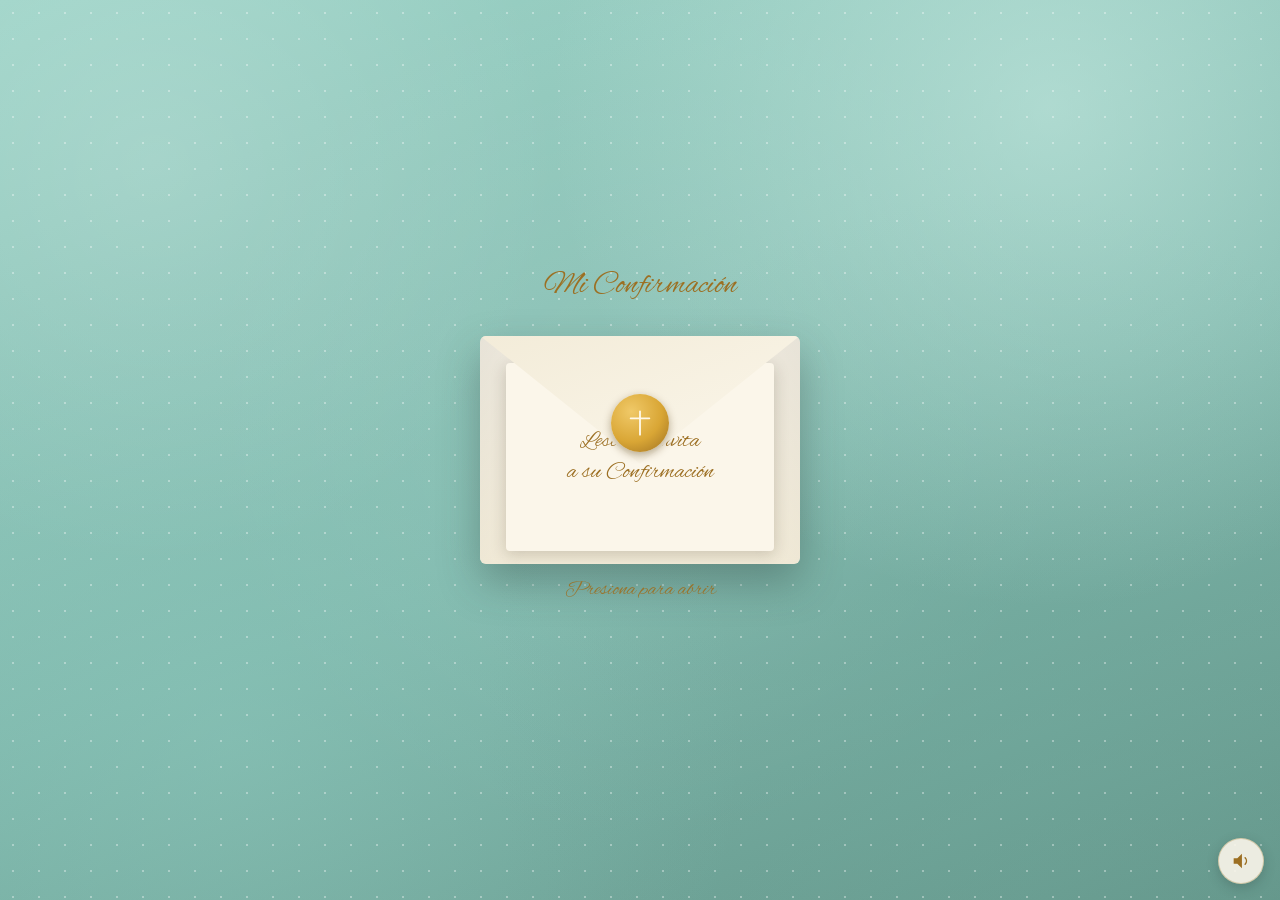
==== index.html @ a82a0bc2 "previsualizacion whatsapp con open graph" ====
<!doctype html>
<html lang="es">
  <head>
    <meta charset="UTF-8" />
    <meta
      name="viewport"
      content="width=device-width, initial-scale=1.0, maximum-scale=1.0, user-scalable=no"
    />
    <title>Mi Confirmación · Lester Quiñonez Sas</title>
    <meta property="og:title" content="Mi Confirmación - Lester Quiñonez Sas" />
    <meta
      property="og:description"
      content="Te invito a mi Confirmación, Sábado 03 de Octubre a las 09:00. Parroquia Santo Tomás Apóstol."
    />
    <meta property="og:image" content="https://jeffryq.github.io/invitacion/bg1.jpg" />
    <meta property="og:url" content="https://jeffryq.github.io/invitacion/" />
    <meta property="og:type" content="website" />
    <meta name="twitter:card" content="summary_large_image" />
    <link rel="preconnect" href="https://fonts.googleapis.com" />
    <link rel="preconnect" href="https://fonts.gstatic.com" crossorigin />
    <link
      href="https://fonts.googleapis.com/css2?family=Alex+Brush&display=swap"
      rel="stylesheet"
    />
    <link rel="stylesheet" href="style.css" />
  </head>
  <body>
    <div id="envelope-screen">
      <div class="envelope" id="envelope">
        <div class="env-title">Mi Confirmación</div>
        <div class="env-body">
          <div class="env-vline"></div>
          <div class="env-shade-l"></div>
          <div class="env-shade-r"></div>
          <div class="env-letter">
            <p>Lester te invita<br />a su Confirmación</p>
          </div>
          <div class="env-flap"></div>
          <div class="env-seal">
            <svg viewBox="0 0 24 24" fill="none">
              <path
                d="M12 2 L12 22 M4 8 H20"
                stroke="#fff8e6"
                stroke-width="1.6"
                stroke-linecap="round"
              />
            </svg>
          </div>
        </div>
      </div>
      <div class="env-tap-hint">Presiona para abrir</div>
    </div>

    <video id="bg-music" src="musica.mp4" loop playsinline></video>
    <div id="music-toggle" title="Silenciar/Activar música">
      <svg viewBox="0 0 24 24" fill="#9c6f22">
        <path d="M4 9v6h4l5 5V4L8 9H4z" />
        <path
          d="M16.5 8.5a5 5 0 0 1 0 7"
          stroke="#9c6f22"
          stroke-width="1.6"
          fill="none"
          stroke-linecap="round"
        />
      </svg>
    </div>

    <div id="book-tap-hint">Presiona dos veces para regresar al inicio</div>

    <div id="book">
      <div id="frame">
        <section class="page" id="slide1">
          <div class="particles-layer">
            <svg
              class="particle star"
              style="
                left: 8%;
                top: 12%;
                width: 31px;
                height: 31px;
                animation-duration: 3.1s;
                animation-delay: 0.2s;
              "
              viewBox="0 0 24 24"
            >
              <path
                fill="currentColor"
                d="M12 1 L14.2 9.4 L23 12 L14.2 14.6 L12 23 L9.8 14.6 L1 12 L9.8 9.4 Z"
              />
            </svg>
            <svg
              class="particle star"
              style="
                right: 6%;
                top: 8%;
                width: 24px;
                height: 24px;
                animation-duration: 2.6s;
                animation-delay: 1.4s;
              "
              viewBox="0 0 24 24"
            >
              <path
                fill="currentColor"
                d="M12 1 L14.2 9.4 L23 12 L14.2 14.6 L12 23 L9.8 14.6 L1 12 L9.8 9.4 Z"
              />
            </svg>
            <svg
              class="particle star"
              style="
                left: 14%;
                top: 55%;
                width: 27px;
                height: 27px;
                animation-duration: 3.4s;
                animation-delay: 0.7s;
              "
              viewBox="0 0 24 24"
            >
              <path
                fill="currentColor"
                d="M12 1 L14.2 9.4 L23 12 L14.2 14.6 L12 23 L9.8 14.6 L1 12 L9.8 9.4 Z"
              />
            </svg>
            <svg
              class="particle star"
              style="
                right: 10%;
                top: 48%;
                width: 34px;
                height: 34px;
                animation-duration: 2.9s;
                animation-delay: 1.9s;
              "
              viewBox="0 0 24 24"
            >
              <path
                fill="currentColor"
                d="M12 1 L14.2 9.4 L23 12 L14.2 14.6 L12 23 L9.8 14.6 L1 12 L9.8 9.4 Z"
              />
            </svg>
            <svg
              class="particle star"
              style="
                left: 40%;
                bottom: 8%;
                width: 24px;
                height: 24px;
                animation-duration: 3.6s;
                animation-delay: 0.4s;
              "
              viewBox="0 0 24 24"
            >
              <path
                fill="currentColor"
                d="M12 1 L14.2 9.4 L23 12 L14.2 14.6 L12 23 L9.8 14.6 L1 12 L9.8 9.4 Z"
              />
            </svg>
            <div
              class="particle dot"
              style="
                left: 22%;
                top: 30%;
                width: 12px;
                height: 12px;
                animation-duration: 2.4s;
                animation-delay: 1.1s;
              "
            ></div>
            <div
              class="particle dot"
              style="
                right: 20%;
                top: 68%;
                width: 15px;
                height: 15px;
                animation-duration: 2.8s;
                animation-delay: 0.5s;
              "
            ></div>
            <div
              class="particle dot"
              style="
                left: 6%;
                bottom: 20%;
                width: 10px;
                height: 10px;
                animation-duration: 2.3s;
                animation-delay: 2.1s;
              "
            ></div>
            <div
              class="particle dot"
              style="
                right: 8%;
                bottom: 30%;
                width: 14px;
                height: 14px;
                animation-duration: 3s;
                animation-delay: 1.5s;
              "
            ></div>
          </div>
          <div class="dove-wrap">
            <img class="dove-svg" src="paloma.svg" alt="" />
          </div>
        </section>

        <section class="page" id="slide2">
          <div class="particles-layer">
            <svg
              class="particle star"
              style="
                left: 10%;
                top: 15%;
                width: 27px;
                height: 27px;
                animation-duration: 3s;
                animation-delay: 0.3s;
              "
              viewBox="0 0 24 24"
            >
              <path
                fill="currentColor"
                d="M12 1 L14.2 9.4 L23 12 L14.2 14.6 L12 23 L9.8 14.6 L1 12 L9.8 9.4 Z"
              />
            </svg>
            <svg
              class="particle star"
              style="
                right: 8%;
                top: 22%;
                width: 24px;
                height: 24px;
                animation-duration: 2.7s;
                animation-delay: 1.2s;
              "
              viewBox="0 0 24 24"
            >
              <path
                fill="currentColor"
                d="M12 1 L14.2 9.4 L23 12 L14.2 14.6 L12 23 L9.8 14.6 L1 12 L9.8 9.4 Z"
              />
            </svg>
            <svg
              class="particle star"
              style="
                left: 8%;
                top: 62%;
                width: 31px;
                height: 31px;
                animation-duration: 3.3s;
                animation-delay: 0.9s;
              "
              viewBox="0 0 24 24"
            >
              <path
                fill="currentColor"
                d="M12 1 L14.2 9.4 L23 12 L14.2 14.6 L12 23 L9.8 14.6 L1 12 L9.8 9.4 Z"
              />
            </svg>
            <svg
              class="particle star"
              style="
                right: 12%;
                top: 72%;
                width: 26px;
                height: 26px;
                animation-duration: 2.5s;
                animation-delay: 1.8s;
              "
              viewBox="0 0 24 24"
            >
              <path
                fill="currentColor"
                d="M12 1 L14.2 9.4 L23 12 L14.2 14.6 L12 23 L9.8 14.6 L1 12 L9.8 9.4 Z"
              />
            </svg>
            <div
              class="particle dot"
              style="
                left: 30%;
                top: 6%;
                width: 12px;
                height: 12px;
                animation-duration: 2.6s;
                animation-delay: 0.6s;
              "
            ></div>
            <div
              class="particle dot"
              style="
                right: 26%;
                top: 40%;
                width: 14px;
                height: 14px;
                animation-duration: 2.9s;
                animation-delay: 1.6s;
              "
            ></div>
            <div
              class="particle dot"
              style="
                left: 12%;
                bottom: 12%;
                width: 10px;
                height: 10px;
                animation-duration: 2.2s;
                animation-delay: 0.2s;
              "
            ></div>
            <div
              class="particle dot"
              style="
                right: 10%;
                bottom: 6%;
                width: 15px;
                height: 15px;
                animation-duration: 3.1s;
                animation-delay: 1.3s;
              "
            ></div>
          </div>
        </section>

        <section class="page" id="slide3">
          <div class="particles-layer">
            <svg
              class="particle star"
              style="
                left: 6%;
                top: 10%;
                width: 31px;
                height: 31px;
                animation-duration: 3.2s;
                animation-delay: 0s;
              "
              viewBox="0 0 24 24"
            >
              <path
                fill="currentColor"
                d="M12 1 L14.2 9.4 L23 12 L14.2 14.6 L12 23 L9.8 14.6 L1 12 L9.8 9.4 Z"
              />
            </svg>
            <svg
              class="particle star"
              style="
                right: 5%;
                top: 18%;
                width: 27px;
                height: 27px;
                animation-duration: 2.6s;
                animation-delay: 0.8s;
              "
              viewBox="0 0 24 24"
            >
              <path
                fill="currentColor"
                d="M12 1 L14.2 9.4 L23 12 L14.2 14.6 L12 23 L9.8 14.6 L1 12 L9.8 9.4 Z"
              />
            </svg>
            <svg
              class="particle star"
              style="
                left: 10%;
                top: 50%;
                width: 24px;
                height: 24px;
                animation-duration: 3.6s;
                animation-delay: 1.6s;
              "
              viewBox="0 0 24 24"
            >
              <path
                fill="currentColor"
                d="M12 1 L14.2 9.4 L23 12 L14.2 14.6 L12 23 L9.8 14.6 L1 12 L9.8 9.4 Z"
              />
            </svg>
            <svg
              class="particle star"
              style="
                right: 8%;
                top: 58%;
                width: 31px;
                height: 31px;
                animation-duration: 3s;
                animation-delay: 0.3s;
              "
              viewBox="0 0 24 24"
            >
              <path
                fill="currentColor"
                d="M12 1 L14.2 9.4 L23 12 L14.2 14.6 L12 23 L9.8 14.6 L1 12 L9.8 9.4 Z"
              />
            </svg>
            <svg
              class="particle star"
              style="
                left: 40%;
                bottom: 6%;
                width: 26px;
                height: 26px;
                animation-duration: 2.8s;
                animation-delay: 1.1s;
              "
              viewBox="0 0 24 24"
            >
              <path
                fill="currentColor"
                d="M12 1 L14.2 9.4 L23 12 L14.2 14.6 L12 23 L9.8 14.6 L1 12 L9.8 9.4 Z"
              />
            </svg>
            <div
              class="particle dot"
              style="
                left: 20%;
                top: 34%;
                width: 12px;
                height: 12px;
                animation-duration: 2.4s;
                animation-delay: 1.1s;
              "
            ></div>
            <div
              class="particle dot"
              style="
                right: 18%;
                top: 74%;
                width: 15px;
                height: 15px;
                animation-duration: 2.9s;
                animation-delay: 0.5s;
              "
            ></div>
            <div
              class="particle dot"
              style="
                left: 8%;
                bottom: 16%;
                width: 10px;
                height: 10px;
                animation-duration: 2.2s;
                animation-delay: 1.9s;
              "
            ></div>
            <div
              class="particle dot"
              style="
                right: 10%;
                bottom: 22%;
                width: 14px;
                height: 14px;
                animation-duration: 2.7s;
                animation-delay: 1.3s;
              "
            ></div>
          </div>
          <div class="angel-wrap">
            <img
              class="angel-img"
              src="angel.png"
              alt="Ángel"
            />
          </div>
        </section>
      </div>
    </div>

    <script src="script.js"></script>
  </body>
</html>
---- style.css ----
:root {
        --gold-dark: #9c6f22;
        --cream: #fbf6ea;
      }
      * {
        box-sizing: border-box;
      }
      html,
      body {
        margin: 0;
        padding: 0;
        height: 100%;
        overflow: hidden;
        background-color: #7fb8ac;
        background-image: radial-gradient(
            rgba(255, 255, 255, 0.35) 1px,
            transparent 1.5px
          ),
          radial-gradient(
            circle at 12% 18%,
            rgba(255, 255, 255, 0.16) 0%,
            transparent 30%
          ),
          radial-gradient(
            circle at 82% 12%,
            rgba(205, 238, 230, 0.55) 0%,
            transparent 38%
          ),
          radial-gradient(
            circle at 78% 78%,
            rgba(111, 168, 156, 0.45) 0%,
            transparent 42%
          ),
          radial-gradient(
            circle at 18% 82%,
            rgba(143, 202, 191, 0.4) 0%,
            transparent 40%
          ),
          radial-gradient(
            circle at 50% 45%,
            rgba(255, 255, 255, 0.08) 0%,
            transparent 55%
          ),
          linear-gradient(160deg, #9ed4c8, #7fb8ac 55%, #649589);
        background-repeat: repeat, no-repeat, no-repeat, no-repeat, no-repeat,
          no-repeat, no-repeat;
        background-size: 26px 26px, auto, auto, auto, auto, auto, auto;
      }

      /* Outer viewport scrolls freely, like a normal webpage.
     The inner frame keeps the exact 1080:1920 design ratio at any
     window size, so the art never gets cropped, stretched or blurred,
     and the dove/angel stay pinned exactly where they belong. */
      #book {
        height: 100%;
        width: 100%;
        overflow-y: auto;
        overflow-x: hidden;
        scroll-behavior: smooth;
        -webkit-overflow-scrolling: touch;
        visibility: hidden;
      }
      #book.ready {
        visibility: visible;
      }

      #frame {
        width: 100%;
        max-width: 520px;
        margin: 0 auto;
      }

      section.page {
        position: relative;
        width: 100%;
        aspect-ratio: 1080/1920;
        overflow: hidden;
        background-size: 100% 100%;
        background-position: center center;
        background-repeat: no-repeat;
      }
      #slide1 {
        background-image: url("bg1.jpg");
      }
      #slide2 {
        background-image: url("bg2.jpg");
      }
      #slide3 {
        background-image: url("bg3.jpg");
      }

      /* ---------- DOVE overlay (slide 1) ---------- */
      .dove-wrap {
        position: absolute;
        left: 50%;
        top: 16.8%;
        width: 64.4%;
        transform: translate(-50%, 0);
        animation: floaty 5s ease-in-out infinite;
      }
      .dove-svg {
        display: block;
        width: 100%;
        height: auto;
        animation: flap 2.6s ease-in-out infinite;
        transform-origin: 50% 40%;
      }
      @keyframes floaty {
        0%,
        100% {
          transform: translate(-50%, 0);
        }
        50% {
          transform: translate(-50%, -14px);
        }
      }
      @keyframes flap {
        0%,
        100% {
          transform: scaleX(1) rotate(0deg);
        }
        50% {
          transform: scaleX(0.93) rotate(-1.5deg);
        }
      }

      /* ---------- ANGEL overlay (slide 3) ---------- */
      .angel-wrap {
        position: absolute;
        left: 50%;
        top: 4.4%;
        width: 73.2%;
        transform: translate(-50%, 0);
        animation: floaty2 5.5s ease-in-out infinite;
      }
      .angel-img {
        display: block;
        width: 100%;
        height: auto;
        animation: breathe 3.4s ease-in-out infinite;
        transform-origin: 50% 60%;
      }
      @keyframes floaty2 {
        0%,
        100% {
          transform: translate(-50%, 0);
        }
        50% {
          transform: translate(-50%, -14px);
        }
      }
      @keyframes breathe {
        0%,
        100% {
          transform: scale(1);
        }
        50% {
          transform: scale(1.03);
        }
      }

      /* ---------- floating particles / sparkles (whole invitation) ---------- */
      .particles-layer {
        position: absolute;
        inset: 0;
        pointer-events: none;
        z-index: 5;
      }
      .particle {
        position: absolute;
        opacity: 0;
        transform-origin: center;
        animation-name: particleFloat;
        animation-iteration-count: infinite;
        animation-timing-function: ease-in-out;
      }
      .particle.star {
        color: #ffd873;
        filter: drop-shadow(0 0 6px rgba(255, 216, 115, 0.85));
      }
      .particle.dot {
        border-radius: 50%;
        background: radial-gradient(
          circle,
          #fffaea 0%,
          #ffd873 60%,
          rgba(255, 216, 115, 0) 100%
        );
        filter: drop-shadow(0 0 5px rgba(255, 216, 115, 0.7));
      }
      @keyframes particleFloat {
        0% {
          opacity: 0;
          transform: translateY(0) scale(0.55) rotate(0deg);
        }
        18% {
          opacity: 1;
          transform: translateY(-6px) scale(1.05) rotate(8deg);
        }
        50% {
          opacity: 1;
          transform: translateY(-24px) scale(1.15) rotate(20deg);
        }
        82% {
          opacity: 0.95;
          transform: translateY(-38px) scale(1) rotate(32deg);
        }
        100% {
          opacity: 0;
          transform: translateY(-50px) scale(0.6) rotate(40deg);
        }
      }

      /* ---------- ENVELOPE OVERLAY ---------- */
      #envelope-screen {
        position: fixed;
        inset: 0;
        z-index: 100;
        display: flex;
        align-items: center;
        justify-content: center;
        transition:
          opacity 0.9s ease,
          visibility 0.9s ease;
      }
      #envelope-screen.hide {
        opacity: 0;
        visibility: hidden;
        pointer-events: none;
      }
      .env-tap-hint {
        position: absolute;
        bottom: 33%;
        left: 0;
        right: 0;
        text-align: center;
        font-family: "Alex Brush", cursive;
        color: var(--gold-dark);
        font-size: 1.3rem;
        opacity: 0.9;
        animation: hintpulse 1.8s ease-in-out infinite;
      }
      @keyframes hintpulse {
        0%,
        100% {
          opacity: 0.5;
        }
        50% {
          opacity: 1;
        }
      }
      #book-tap-hint {
        position: fixed;
        left: 0;
        right: 0;
        bottom: 4%;
        z-index: 55;
        text-align: center;
        font-family: "Alex Brush", cursive;
        color: var(--cream);
        font-size: 1.1rem;
        text-shadow: 0 1px 6px rgba(0, 0, 0, 0.45);
        opacity: 0;
        pointer-events: none;
        transition: opacity 1s ease;
      }
      #book-tap-hint.show {
        opacity: 0.85;
      }
      .envelope {
        position: relative;
        width: min(72vw, 320px);
        aspect-ratio: 1.4/1;
        cursor: pointer;
        perspective: 1200px;
      }
      .env-body {
        position: absolute;
        inset: 0;
        background: linear-gradient(180deg, var(--cream), #f3ecd9);
        border-radius: 6px;
        box-shadow: 0 18px 40px rgba(40, 60, 55, 0.35);
        overflow: hidden;
      }
      .env-shade-l {
        position: absolute;
        left: 0;
        top: 0;
        width: 50%;
        height: 100%;
        background: linear-gradient(
          120deg,
          rgba(0, 0, 0, 0.08),
          rgba(0, 0, 0, 0) 60%
        );
      }
      .env-shade-r {
        position: absolute;
        right: 0;
        top: 0;
        width: 50%;
        height: 100%;
        background: linear-gradient(
          240deg,
          rgba(0, 0, 0, 0.08),
          rgba(0, 0, 0, 0) 60%
        );
      }
      .env-vline {
        position: absolute;
        left: 50%;
        top: 8%;
        bottom: 8%;
        width: 1px;
        background: rgba(120, 95, 40, 0.18);
        transform: translateX(-50%);
      }
      .env-flap {
        position: absolute;
        top: 0;
        left: 0;
        width: 100%;
        height: 56%;
        clip-path: polygon(0 0, 100% 0, 50% 100%);
        background: linear-gradient(160deg, #f3ecd9, var(--cream));
        transform-origin: top center;
        transition: transform 1s cubic-bezier(0.6, 0.1, 0.25, 1);
        box-shadow: 0 2px 6px rgba(40, 30, 10, 0.15);
        z-index: 3;
      }
      .envelope.open .env-flap {
        transform: rotateX(180deg);
      }
      .env-seal {
        position: absolute;
        left: 50%;
        top: 38%;
        width: 58px;
        height: 58px;
        transform: translate(-50%, -50%);
        background: radial-gradient(
          circle at 35% 30%,
          #f0c968,
          #d9a635 55%,
          #9c6f22
        );
        border-radius: 50%;
        z-index: 4;
        display: flex;
        align-items: center;
        justify-content: center;
        box-shadow: 0 3px 8px rgba(80, 55, 10, 0.4);
        transition:
          opacity 0.3s ease,
          transform 0.3s ease;
      }
      .env-seal svg {
        width: 28px;
        height: 28px;
      }
      .envelope.open .env-seal {
        opacity: 0;
        transform: translate(-50%, -50%) scale(0.4);
      }
      .env-letter {
        position: absolute;
        left: 8%;
        right: 8%;
        bottom: 6%;
        height: 82%;
        background: var(--cream);
        border-radius: 4px;
        box-shadow: 0 4px 16px rgba(40, 30, 10, 0.2);
        z-index: 2;
        transform: translateY(0%);
        transition: transform 1s cubic-bezier(0.5, 0, 0.2, 1) 0.15s;
        display: flex;
        align-items: center;
        justify-content: center;
        text-align: center;
        padding: 10%;
      }
      .envelope.open .env-letter {
        transform: translateY(-58%);
      }
      .env-letter p {
        font-family: "Alex Brush", cursive;
        color: var(--gold-dark);
        font-size: 1.5rem;
        margin: 0;
        line-height: 1.3;
      }
      .env-title {
        position: absolute;
        top: -70px;
        left: 0;
        right: 0;
        text-align: center;
        font-family: "Alex Brush", cursive;
        color: var(--gold-dark);
        font-size: 2rem;
      }

      /* ---------- MUSIC TOGGLE ---------- */
      #music-toggle {
        position: fixed;
        right: 16px;
        bottom: 16px;
        z-index: 60;
        width: 46px;
        height: 46px;
        border-radius: 50%;
        background: rgba(251, 246, 234, 0.9);
        border: 1px solid rgba(155, 120, 40, 0.3);
        display: flex;
        align-items: center;
        justify-content: center;
        box-shadow: 0 4px 12px rgba(40, 60, 55, 0.25);
        cursor: pointer;
      }
      #music-toggle svg {
        width: 22px;
        height: 22px;
      }
      #bg-music {
        position: fixed;
        width: 1px;
        height: 1px;
        overflow: hidden;
        opacity: 0;
        pointer-events: none;
        bottom: 0;
        left: 0;
      }
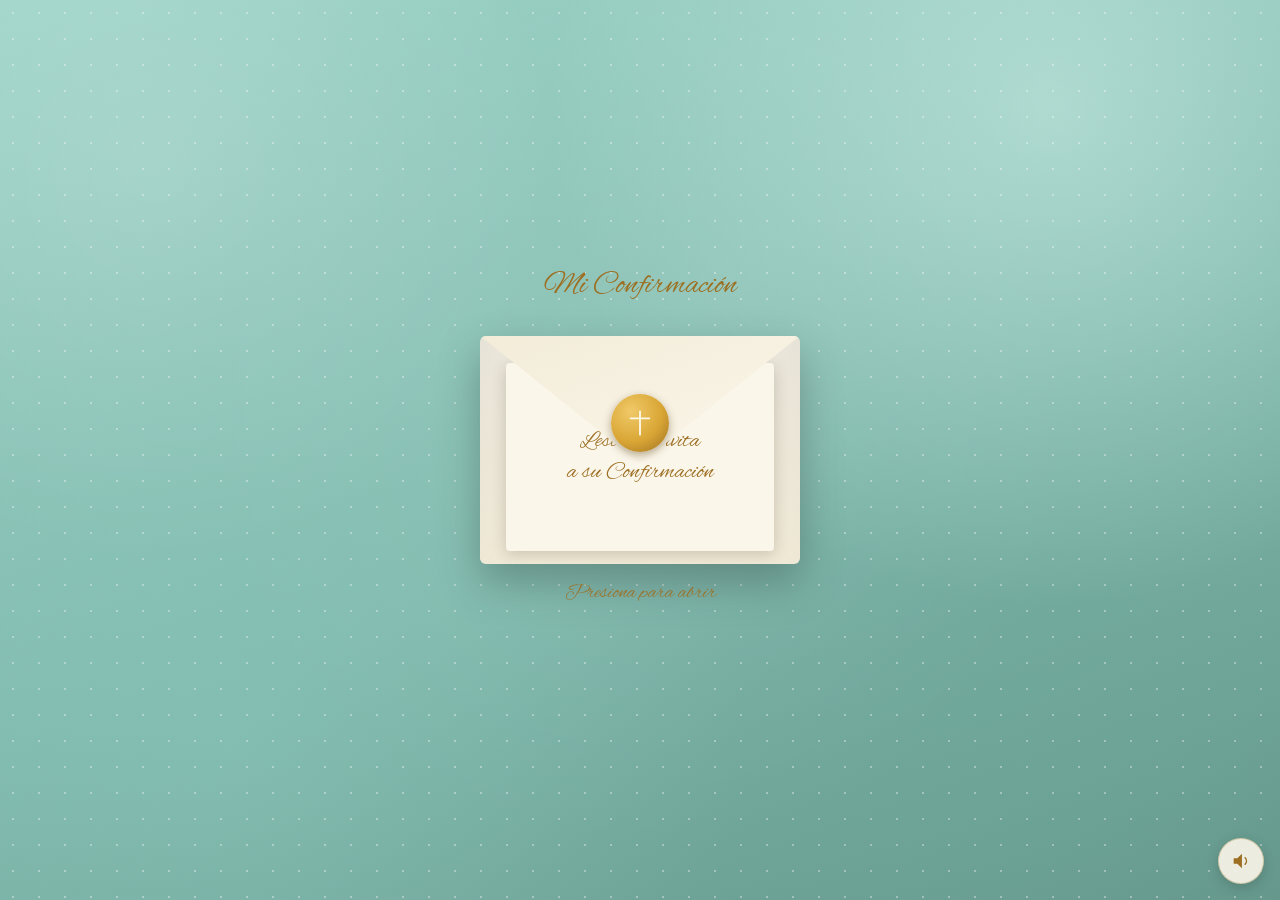
==== commit 6182af6f: "fix posicion presiona para abrir + visibilidad presiona dos veces" ====
--- a/index.html
+++ b/index.html
@@ -12,7 +12,7 @@
       property="og:description"
       content="Te invito a mi Confirmación, Sábado 03 de Octubre a las 09:00. Parroquia Santo Tomás Apóstol."
     />
-    <meta property="og:image" content="https://jeffryq.github.io/invitacion/bg1.jpg" />
+    <meta property="og:image" content="https://jeffryq.github.io/invitacion/imglink.svg" />
     <meta property="og:url" content="https://jeffryq.github.io/invitacion/" />
     <meta property="og:type" content="website" />
     <meta name="twitter:card" content="summary_large_image" />
@@ -47,8 +47,8 @@
             </svg>
           </div>
         </div>
+        <div class="env-tap-hint">Presiona para abrir</div>
       </div>
-      <div class="env-tap-hint">Presiona para abrir</div>
     </div>
 
     <video id="bg-music" src="musica.mp4" loop playsinline></video>
@@ -65,8 +65,6 @@
       </svg>
     </div>
 
-    <div id="book-tap-hint">Presiona dos veces para regresar al inicio</div>
-
     <div id="book">
       <div id="frame">
         <section class="page" id="slide1">
@@ -202,7 +200,7 @@
             ></div>
           </div>
           <div class="dove-wrap">
-            <img class="dove-svg" src="paloma.svg" alt="" />
+            <img class="dove-svg" src="icon1.svg" alt="" />
           </div>
         </section>
 
@@ -321,6 +319,9 @@
               "
             ></div>
           </div>
+          <div class="eucaristia-wrap">
+            <img class="eucaristia-img" src="icon2.svg" alt="" />
+          </div>
         </section>
 
         <section class="page" id="slide3">
@@ -458,11 +459,135 @@
           <div class="angel-wrap">
             <img
               class="angel-img"
-              src="angel.png"
+              src="icon3.svg"
               alt="Ángel"
             />
           </div>
         </section>
+
+        <section class="page" id="slide4">
+          <div class="particles-layer">
+            <svg
+              class="particle star"
+              style="
+                left: 9%;
+                top: 9%;
+                width: 28px;
+                height: 28px;
+                animation-duration: 2.9s;
+                animation-delay: 0.5s;
+              "
+              viewBox="0 0 24 24"
+            >
+              <path
+                fill="currentColor"
+                d="M12 1 L14.2 9.4 L23 12 L14.2 14.6 L12 23 L9.8 14.6 L1 12 L9.8 9.4 Z"
+              />
+            </svg>
+            <svg
+              class="particle star"
+              style="
+                right: 7%;
+                top: 16%;
+                width: 24px;
+                height: 24px;
+                animation-duration: 3.4s;
+                animation-delay: 1.5s;
+              "
+              viewBox="0 0 24 24"
+            >
+              <path
+                fill="currentColor"
+                d="M12 1 L14.2 9.4 L23 12 L14.2 14.6 L12 23 L9.8 14.6 L1 12 L9.8 9.4 Z"
+              />
+            </svg>
+            <svg
+              class="particle star"
+              style="
+                left: 12%;
+                top: 66%;
+                width: 26px;
+                height: 26px;
+                animation-duration: 2.6s;
+                animation-delay: 0.9s;
+              "
+              viewBox="0 0 24 24"
+            >
+              <path
+                fill="currentColor"
+                d="M12 1 L14.2 9.4 L23 12 L14.2 14.6 L12 23 L9.8 14.6 L1 12 L9.8 9.4 Z"
+              />
+            </svg>
+            <svg
+              class="particle star"
+              style="
+                right: 10%;
+                top: 60%;
+                width: 31px;
+                height: 31px;
+                animation-duration: 3.1s;
+                animation-delay: 0.2s;
+              "
+              viewBox="0 0 24 24"
+            >
+              <path
+                fill="currentColor"
+                d="M12 1 L14.2 9.4 L23 12 L14.2 14.6 L12 23 L9.8 14.6 L1 12 L9.8 9.4 Z"
+              />
+            </svg>
+            <div
+              class="particle dot"
+              style="
+                left: 26%;
+                top: 36%;
+                width: 12px;
+                height: 12px;
+                animation-duration: 2.5s;
+                animation-delay: 1.3s;
+              "
+            ></div>
+            <div
+              class="particle dot"
+              style="
+                right: 22%;
+                top: 24%;
+                width: 15px;
+                height: 15px;
+                animation-duration: 2.9s;
+                animation-delay: 0.4s;
+              "
+            ></div>
+            <div
+              class="particle dot"
+              style="
+                left: 10%;
+                bottom: 10%;
+                width: 10px;
+                height: 10px;
+                animation-duration: 2.3s;
+                animation-delay: 1.8s;
+              "
+            ></div>
+            <div
+              class="particle dot"
+              style="
+                right: 8%;
+                bottom: 18%;
+                width: 14px;
+                height: 14px;
+                animation-duration: 3s;
+                animation-delay: 0.7s;
+              "
+            ></div>
+          </div>
+          <div class="padres-wrap">
+            <img class="padres-img" src="icon4.svg" alt="" />
+          </div>
+        </section>
+
+        <div id="book-tap-hint">
+          <span>Presiona dos veces para regresar al inicio</span>
+        </div>
       </div>
     </div>
 
--- a/style.css
+++ b/style.css
@@ -80,21 +80,24 @@
         background-repeat: no-repeat;
       }
       #slide1 {
-        background-image: url("bg1.jpg");
+        background-image: url("bg1.svg");
       }
       #slide2 {
-        background-image: url("bg2.jpg");
+        background-image: url("bg2.svg");
       }
       #slide3 {
-        background-image: url("bg3.jpg");
+        background-image: url("bg3.svg");
+      }
+      #slide4 {
+        background-image: url("bg4.svg");
       }
 
       /* ---------- DOVE overlay (slide 1) ---------- */
       .dove-wrap {
         position: absolute;
         left: 50%;
-        top: 16.8%;
-        width: 64.4%;
+        top: 17%;
+        width: 65%;
         transform: translate(-50%, 0);
         animation: floaty 5s ease-in-out infinite;
       }
@@ -157,6 +160,40 @@
         50% {
           transform: scale(1.03);
         }
+      }
+
+      /* ---------- EUCARISTIA overlay (slide 2) ---------- */
+      .eucaristia-wrap {
+        position: absolute;
+        left: 50%;
+        top: 39%;
+        width: 61%;
+        transform: translate(-50%, 0);
+        animation: floaty 5.2s ease-in-out infinite;
+      }
+      .eucaristia-img {
+        display: block;
+        width: 100%;
+        height: auto;
+        animation: breathe 3.2s ease-in-out infinite;
+        transform-origin: 50% 60%;
+      }
+
+      /* ---------- PADRES / HOUSE overlay (slide 4) ---------- */
+      .padres-wrap {
+        position: absolute;
+        left: 50%;
+        top: 62%;
+        width: 50%;
+        transform: translate(-50%, 0);
+        animation: floaty 5.8s ease-in-out infinite;
+      }
+      .padres-img {
+        display: block;
+        width: 100%;
+        height: auto;
+        animation: breathe 3.6s ease-in-out infinite;
+        transform-origin: 50% 60%;
       }
 
       /* ---------- floating particles / sparkles (whole invitation) ---------- */
@@ -230,9 +267,11 @@
       }
       .env-tap-hint {
         position: absolute;
-        bottom: 33%;
-        left: 0;
-        right: 0;
+        top: calc(100% + 1rem);
+        left: 50%;
+        transform: translateX(-50%);
+        width: max-content;
+        max-width: 90vw;
         text-align: center;
         font-family: "Alex Brush", cursive;
         color: var(--gold-dark);
@@ -250,22 +289,24 @@
         }
       }
       #book-tap-hint {
-        position: fixed;
-        left: 0;
-        right: 0;
-        bottom: 4%;
-        z-index: 55;
+        position: relative;
+        width: 100%;
+        max-width: 520px;
+        margin: 0 auto;
+        padding: 0.6rem 0 1.4rem;
         text-align: center;
         font-family: "Alex Brush", cursive;
-        color: var(--cream);
-        font-size: 1.1rem;
-        text-shadow: 0 1px 6px rgba(0, 0, 0, 0.45);
-        opacity: 0;
+        color: var(--gold-dark);
+        font-size: 1.3rem;
+        opacity: 0.9;
         pointer-events: none;
-        transition: opacity 1s ease;
-      }
-      #book-tap-hint.show {
-        opacity: 0.85;
+        animation: hintpulse 1.8s ease-in-out infinite;
+      }
+      #book-tap-hint span {
+        background: rgba(255, 255, 255, 0.25);
+        border-radius: 20px;
+        padding: 0.3rem 1rem;
+        text-shadow: 0 2px 4px rgba(0, 0, 0, 0.35);
       }
       .envelope {
         position: relative;
